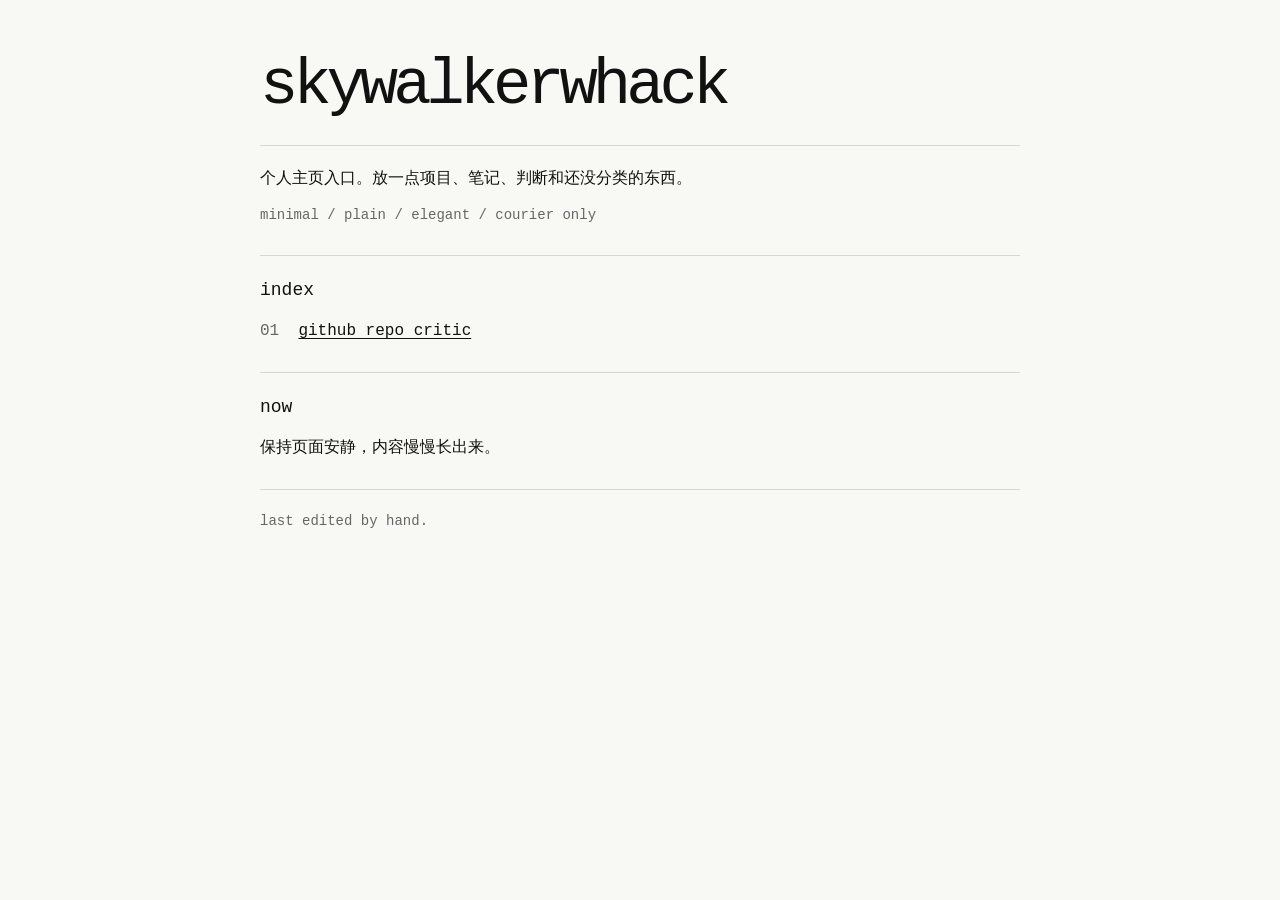
==== index.html @ b130a9f4 "Add minimalist homepage" ====
<!doctype html>
<html lang="zh-CN">
<head>
  <meta charset="utf-8">
  <meta name="viewport" content="width=device-width, initial-scale=1">
  <title>skywalkerwhack</title>
  <style>
    :root {
      color-scheme: light dark;
      --bg: #f8f8f4;
      --fg: #111;
      --muted: #666;
      --rule: #d8d8d0;
      --link: #111;
    }

    @media (prefers-color-scheme: dark) {
      :root {
        --bg: #111;
        --fg: #f2f2ea;
        --muted: #aaa;
        --rule: #333;
        --link: #f2f2ea;
      }
    }

    * {
      box-sizing: border-box;
    }

    body {
      margin: 0;
      background: var(--bg);
      color: var(--fg);
      font-family: Courier, "Courier New", monospace;
      font-size: 16px;
      line-height: 1.65;
    }

    main {
      width: min(760px, calc(100% - 32px));
      margin: 56px auto;
    }

    header,
    nav,
    section,
    footer {
      border-top: 1px solid var(--rule);
      padding-top: 20px;
      margin-top: 28px;
    }

    h1,
    h2,
    p,
    ul {
      margin: 0;
    }

    h1 {
      font-size: clamp(32px, 8vw, 64px);
      font-weight: 400;
      letter-spacing: -0.08em;
      line-height: 0.95;
      text-transform: lowercase;
    }

    h2 {
      font-size: 18px;
      font-weight: 400;
      margin-bottom: 12px;
      text-transform: lowercase;
    }

    p + p,
    ul {
      margin-top: 12px;
    }

    ul {
      list-style: none;
      padding-left: 0;
    }

    li + li {
      margin-top: 8px;
    }

    a {
      color: var(--link);
      text-decoration: underline;
      text-decoration-thickness: 1px;
      text-underline-offset: 3px;
    }

    .meta,
    footer {
      color: var(--muted);
      font-size: 14px;
    }

    .mark {
      color: var(--muted);
      display: inline-block;
      width: 4ch;
    }
  </style>
</head>
<body>
  <main>
    <h1>skywalkerwhack</h1>

    <header>
      <p>个人主页入口。放一点项目、笔记、判断和还没分类的东西。</p>
      <p class="meta">minimal / plain / elegant / courier only</p>
    </header>

    <nav aria-label="site">
      <h2>index</h2>
      <ul>
        <li><span class="mark">01</span><a href="/github_repo_critic/">github repo critic</a></li>
      </ul>
    </nav>

    <section>
      <h2>now</h2>
      <p>保持页面安静，内容慢慢长出来。</p>
    </section>

    <footer>
      <p>last edited by hand.</p>
    </footer>
  </main>
</body>
</html>
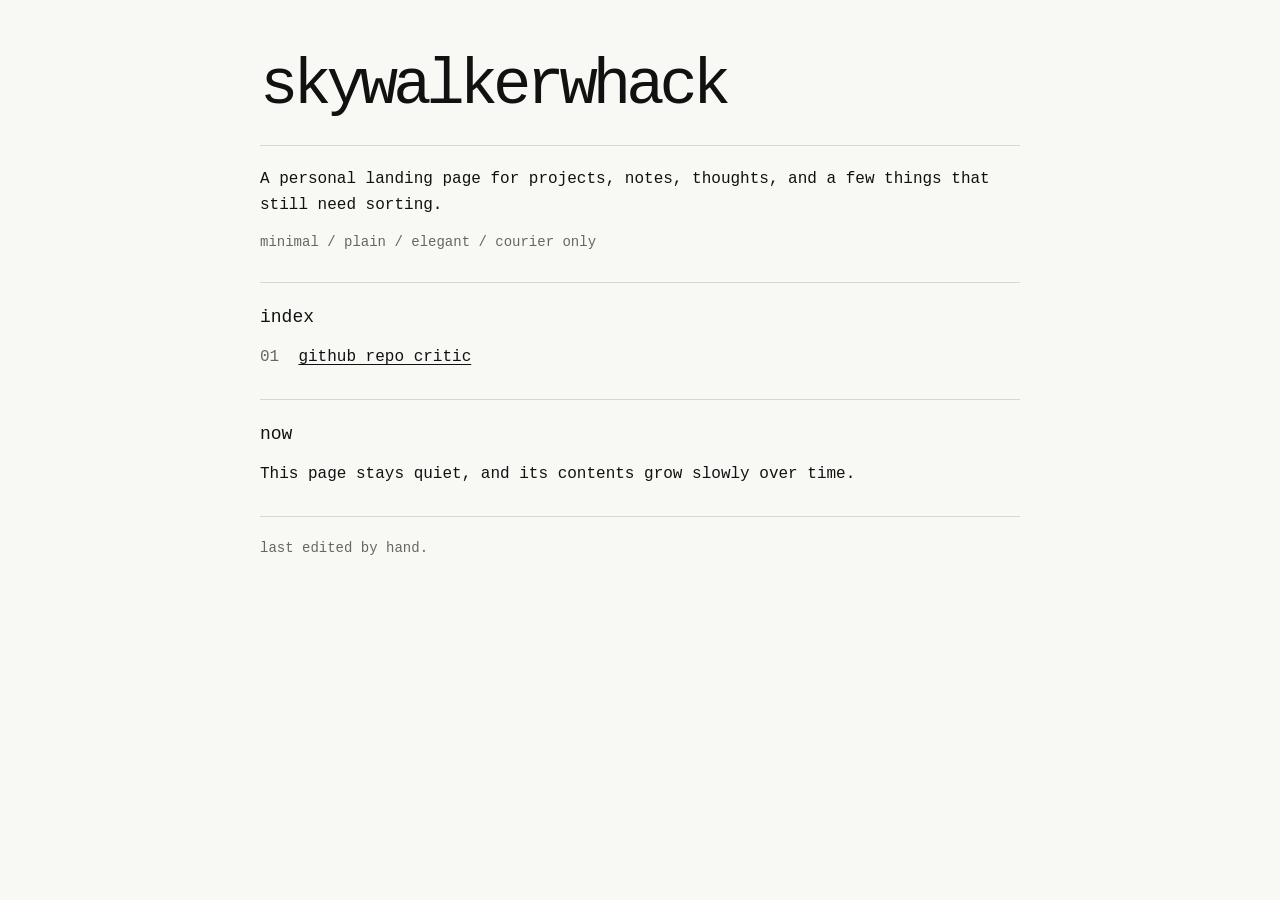
==== commit 9d283d64: "REWRITE IN ENGLISH." ====
--- a/index.html
+++ b/index.html
@@ -1,103 +1,17 @@
 <!doctype html>
-<html lang="zh-CN">
+<html lang="en">
 <head>
   <meta charset="utf-8">
   <meta name="viewport" content="width=device-width, initial-scale=1">
   <title>skywalkerwhack</title>
+  <link rel="stylesheet" href="/styles.css">
   <style>
     :root {
-      color-scheme: light dark;
-      --bg: #f8f8f4;
-      --fg: #111;
-      --muted: #666;
-      --rule: #d8d8d0;
-      --link: #111;
-    }
-
-    @media (prefers-color-scheme: dark) {
-      :root {
-        --bg: #111;
-        --fg: #f2f2ea;
-        --muted: #aaa;
-        --rule: #333;
-        --link: #f2f2ea;
-      }
-    }
-
-    * {
-      box-sizing: border-box;
-    }
-
-    body {
-      margin: 0;
-      background: var(--bg);
-      color: var(--fg);
-      font-family: Courier, "Courier New", monospace;
-      font-size: 16px;
-      line-height: 1.65;
-    }
-
-    main {
-      width: min(760px, calc(100% - 32px));
-      margin: 56px auto;
-    }
-
-    header,
-    nav,
-    section,
-    footer {
-      border-top: 1px solid var(--rule);
-      padding-top: 20px;
-      margin-top: 28px;
-    }
-
-    h1,
-    h2,
-    p,
-    ul {
-      margin: 0;
-    }
-
-    h1 {
-      font-size: clamp(32px, 8vw, 64px);
-      font-weight: 400;
-      letter-spacing: -0.08em;
-      line-height: 0.95;
-      text-transform: lowercase;
-    }
-
-    h2 {
-      font-size: 18px;
-      font-weight: 400;
-      margin-bottom: 12px;
-      text-transform: lowercase;
-    }
-
-    p + p,
-    ul {
-      margin-top: 12px;
-    }
-
-    ul {
-      list-style: none;
-      padding-left: 0;
-    }
-
-    li + li {
-      margin-top: 8px;
-    }
-
-    a {
-      color: var(--link);
-      text-decoration: underline;
-      text-decoration-thickness: 1px;
-      text-underline-offset: 3px;
-    }
-
-    .meta,
-    footer {
-      color: var(--muted);
-      font-size: 14px;
+      --title-min: 32px;
+      --title-fluid: 8vw;
+      --title-max: 64px;
+      --title-spacing: -0.08em;
+      --title-line-height: 0.95;
     }
 
     .mark {
@@ -112,20 +26,20 @@
     <h1>skywalkerwhack</h1>
 
     <header>
-      <p>个人主页入口。放一点项目、笔记、判断和还没分类的东西。</p>
+      <p>A personal landing page for projects, notes, thoughts, and a few things that still need sorting.</p>
       <p class="meta">minimal / plain / elegant / courier only</p>
     </header>
 
-    <nav aria-label="site">
+    <nav class="rule-block" aria-label="site">
       <h2>index</h2>
       <ul>
-        <li><span class="mark">01</span><a href="/github_repo_critic/">github repo critic</a></li>
+        <li><span class="mark">01</span><a href="/github-repo-critic/">github repo critic</a></li>
       </ul>
     </nav>
 
-    <section>
+    <section class="rule-block">
       <h2>now</h2>
-      <p>保持页面安静，内容慢慢长出来。</p>
+      <p>This page stays quiet, and its contents grow slowly over time.</p>
     </section>
 
     <footer>
--- a/styles.css
+++ b/styles.css
@@ -0,0 +1,94 @@
+:root {
+  color-scheme: light dark;
+  --bg: #f8f8f4;
+  --fg: #111;
+  --muted: #666;
+  --rule: #d8d8d0;
+  --link: #111;
+}
+
+@media (prefers-color-scheme: dark) {
+  :root {
+    --bg: #111;
+    --fg: #f2f2ea;
+    --muted: #aaa;
+    --rule: #333;
+    --link: #f2f2ea;
+  }
+}
+
+* {
+  box-sizing: border-box;
+}
+
+body {
+  margin: 0;
+  background: var(--bg);
+  color: var(--fg);
+  font-family: Courier, "Courier New", monospace;
+  font-size: 16px;
+  line-height: 1.65;
+}
+
+main {
+  width: min(760px, calc(100% - 32px));
+  margin: 56px auto;
+}
+
+header,
+footer,
+.rule-block {
+  border-top: 1px solid var(--rule);
+  padding-top: 20px;
+  margin-top: 28px;
+}
+
+h1,
+h2,
+p,
+ul {
+  margin: 0;
+}
+
+h1 {
+  font-size: clamp(var(--title-min, 28px), var(--title-fluid, 6vw), var(--title-max, 48px));
+  font-weight: 400;
+  letter-spacing: var(--title-spacing, -0.06em);
+  line-height: var(--title-line-height, 1);
+  text-transform: lowercase;
+}
+
+h2 {
+  font-size: 18px;
+  font-weight: 400;
+  margin-bottom: 12px;
+  text-transform: lowercase;
+}
+
+p + p,
+ul {
+  margin-top: 12px;
+}
+
+ul {
+  list-style: none;
+  padding-left: 0;
+}
+
+li + li {
+  margin-top: 8px;
+}
+
+a {
+  color: var(--link);
+  text-decoration: underline;
+  text-decoration-thickness: 1px;
+  text-underline-offset: 3px;
+}
+
+.meta,
+footer,
+.muted {
+  color: var(--muted);
+  font-size: 14px;
+}
